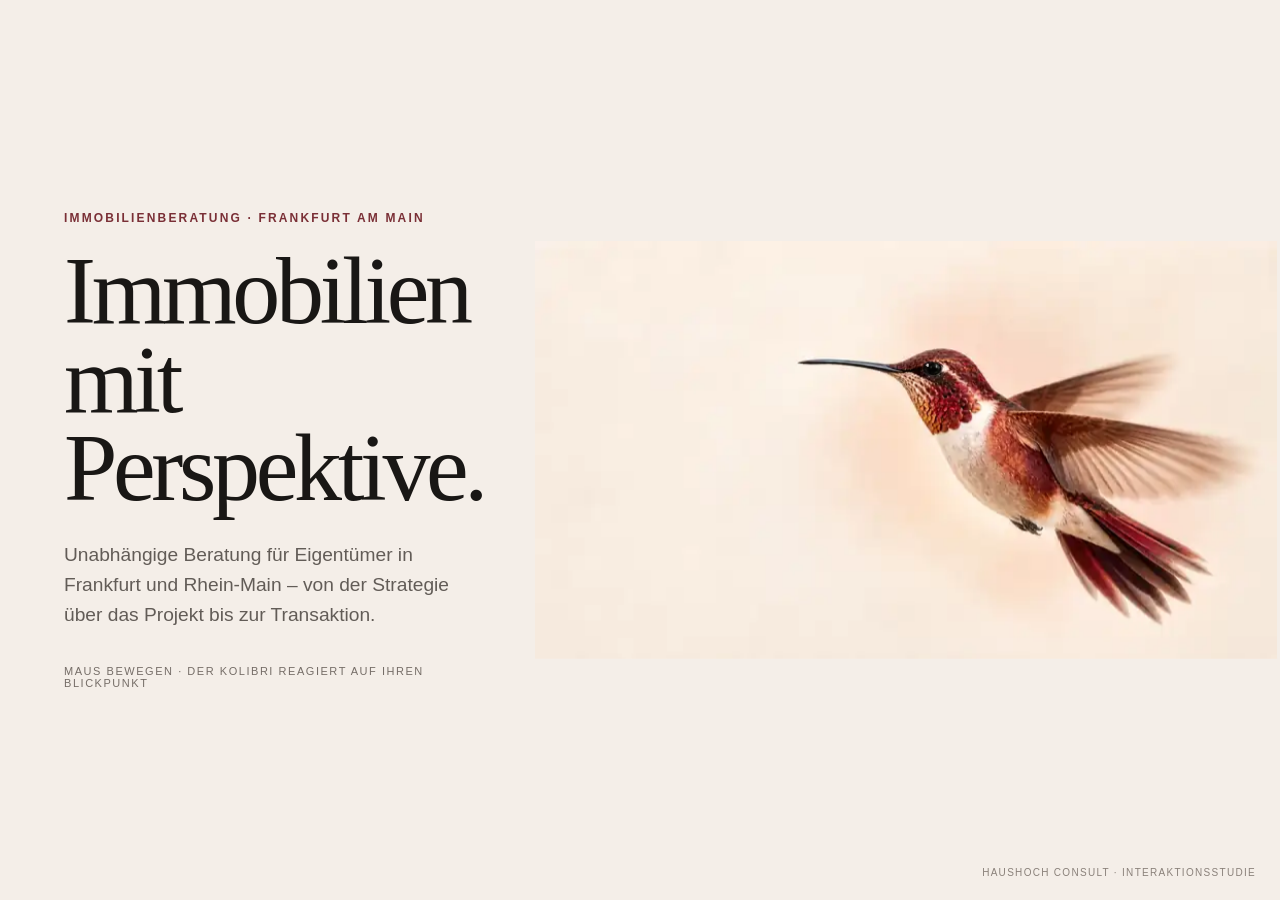
==== kolibri-interaktion/index.html @ bd792a8d "Add interactive HausHoch hummingbird cursor study" ====
<!doctype html><html lang="de"><head><meta charset="utf-8"><meta name="viewport" content="width=device-width,initial-scale=1"><title>HausHoch Consult – Kolibri Interaktion</title><style>
:root{--paper:#f4eee8;--ink:#191715;--wine:#7a2f36}*{box-sizing:border-box}body{margin:0;background:var(--paper);color:var(--ink);font-family:Arial,sans-serif}.hero{min-height:100svh;display:grid;grid-template-columns:.9fr 1.1fr;align-items:center;gap:4vw;padding:5vw;overflow:hidden;perspective:1200px}.copy{max-width:620px}.ey{font-size:12px;letter-spacing:.18em;text-transform:uppercase;color:var(--wine);font-weight:700;margin-bottom:22px}h1{font:400 clamp(54px,7.5vw,116px)/.92 Georgia,serif;letter-spacing:-.045em;margin:0}.lead{font-size:clamp(17px,1.5vw,22px);line-height:1.55;color:#625c57;max-width:520px;margin-top:28px}.hint{margin-top:35px;font-size:11px;letter-spacing:.14em;text-transform:uppercase;color:#756d67}.stage{display:grid;place-items:center;min-height:70vh}.bird{position:relative;width:min(760px,58vw);aspect-ratio:720/405;transform-style:preserve-3d;will-change:transform;transform:translate3d(var(--tx,0),var(--ty,0),0) rotateX(var(--rx,0deg)) rotateY(var(--ry,0deg)) rotateZ(var(--rz,0deg))}.bird img{width:100%;height:100%;object-fit:contain;display:block;pointer-events:none;user-select:none}.eye{position:absolute;left:53.15%;top:30.5%;width:clamp(10px,1.15vw,17px);aspect-ratio:1;border-radius:50%;transform:translate(-50%,-50%) translate3d(var(--ex,0),var(--ey,0),20px);background:radial-gradient(circle at 35% 30%,#fff 0 10%,transparent 11%),radial-gradient(circle,#050404 0 62%,rgba(30,10,10,.3) 72%,transparent 78%);opacity:.74;pointer-events:none}.tag{position:fixed;right:24px;bottom:22px;font-size:10px;letter-spacing:.13em;text-transform:uppercase;color:#8a817a}@media(max-width:900px){.hero{grid-template-columns:1fr;padding:90px 24px 40px}.stage{min-height:44vh}.bird{width:min(900px,96vw)}.hint{display:none}}@media(pointer:coarse),(prefers-reduced-motion:reduce){.bird{transform:none!important}.eye{display:none}}
</style></head><body><main class="hero" id="hero"><div class="copy"><div class="ey">Immobilienberatung · Frankfurt am Main</div><h1>Immobilien mit Perspektive.</h1><p class="lead">Unabhängige Beratung für Eigentümer in Frankfurt und Rhein-Main – von der Strategie über das Projekt bis zur Transaktion.</p><div class="hint">Maus bewegen · der Kolibri reagiert auf Ihren Blickpunkt</div></div><div class="stage"><div class="bird" id="bird"><img src="[data-uri]" alt="HausHoch Kolibri"><span class="eye"></span></div></div><div class="tag">HausHoch Consult · Interaktionsstudie</div></main><script>
(()=>{if(matchMedia('(pointer:coarse)').matches||matchMedia('(prefers-reduced-motion:reduce)').matches)return;const s=document.getElementById('hero'),b=document.getElementById('bird'),t={x:0,y:0,a:0},c={x:0,y:0,a:0};let f=0;const cl=(v,a,z)=>Math.max(a,Math.min(z,v));function p(e){const r=s.getBoundingClientRect();t.x=cl(((e.clientX-r.left)/r.width)*2-1,-1,1);t.y=cl(((e.clientY-r.top)/r.height)*2-1,-1,1);t.a=1;if(!f)f=requestAnimationFrame(k)}function l(){t.x=t.y=t.a=0;if(!f)f=requestAnimationFrame(k)}function k(){f=0;const q=t.a?.085:.065;c.x+=(t.x-c.x)*q;c.y+=(t.y-c.y)*q;c.a+=(t.a-c.a)*.07;const x=c.x*c.a,y=c.y*c.a;b.style.setProperty('--ry',(x*6.8).toFixed(3)+'deg');b.style.setProperty('--rx',(-y*4.2).toFixed(3)+'deg');b.style.setProperty('--rz',(-x*y*1.35).toFixed(3)+'deg');b.style.setProperty('--tx',(x*8).toFixed(2)+'px');b.style.setProperty('--ty',(y*5).toFixed(2)+'px');b.style.setProperty('--ex',(x*3).toFixed(2)+'px');b.style.setProperty('--ey',(y*2.1).toFixed(2)+'px');if(Math.abs(t.x-c.x)>.001||Math.abs(t.y-c.y)>.001||Math.abs(t.a-c.a)>.001)f=requestAnimationFrame(k)}s.addEventListener('pointermove',p,{passive:true});s.addEventListener('pointerenter',p,{passive:true});s.addEventListener('pointerleave',l,{passive:true});addEventListener('blur',l,{passive:true})})();
</script></body></html>
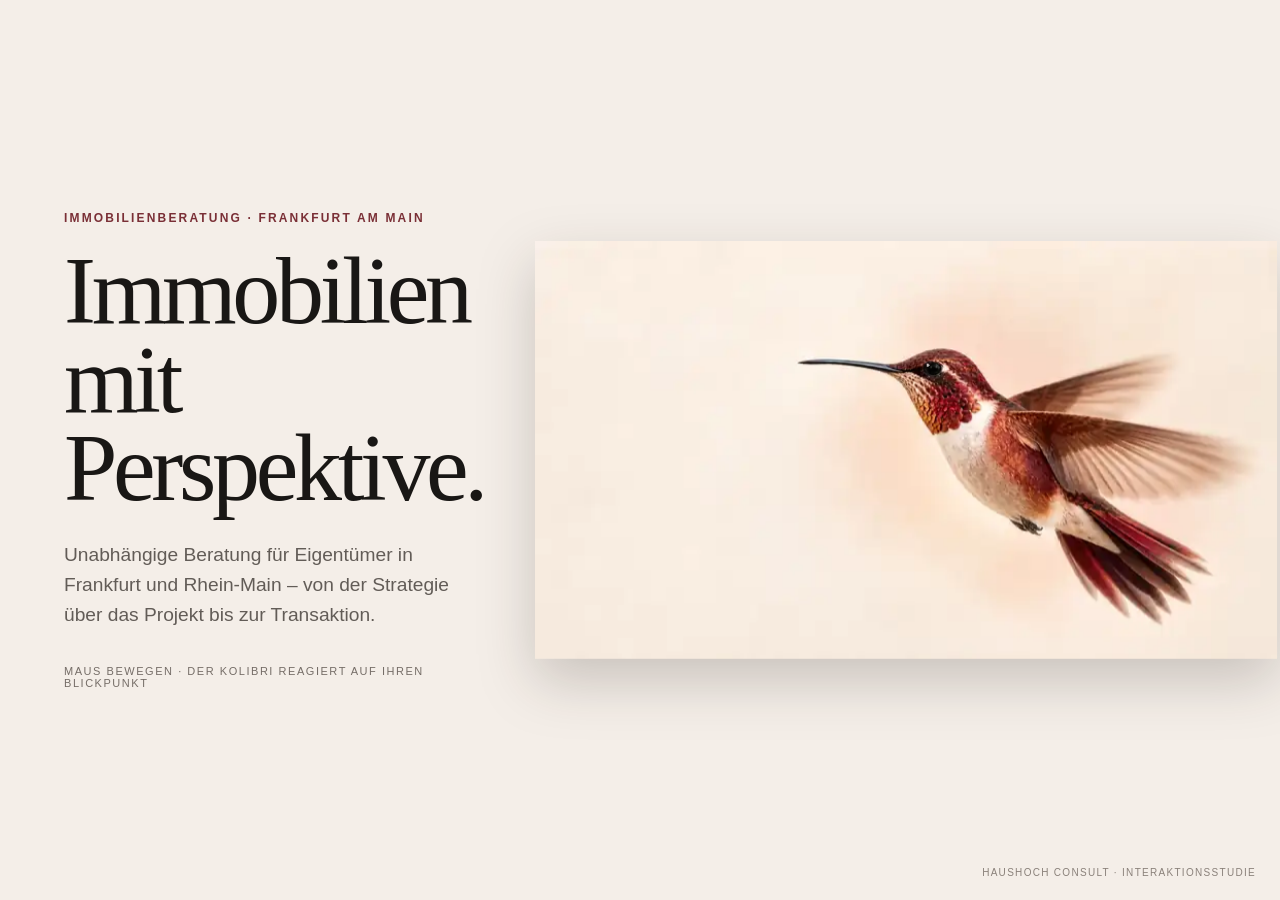
==== commit 512f0467: "Refine Kolibri cursor motion" ====
--- a/kolibri-interaktion/index.html
+++ b/kolibri-interaktion/index.html
@@ -1,5 +1,34 @@
 <!doctype html><html lang="de"><head><meta charset="utf-8"><meta name="viewport" content="width=device-width,initial-scale=1"><title>HausHoch Consult – Kolibri Interaktion</title><style>
-:root{--paper:#f4eee8;--ink:#191715;--wine:#7a2f36}*{box-sizing:border-box}body{margin:0;background:var(--paper);color:var(--ink);font-family:Arial,sans-serif}.hero{min-height:100svh;display:grid;grid-template-columns:.9fr 1.1fr;align-items:center;gap:4vw;padding:5vw;overflow:hidden;perspective:1200px}.copy{max-width:620px}.ey{font-size:12px;letter-spacing:.18em;text-transform:uppercase;color:var(--wine);font-weight:700;margin-bottom:22px}h1{font:400 clamp(54px,7.5vw,116px)/.92 Georgia,serif;letter-spacing:-.045em;margin:0}.lead{font-size:clamp(17px,1.5vw,22px);line-height:1.55;color:#625c57;max-width:520px;margin-top:28px}.hint{margin-top:35px;font-size:11px;letter-spacing:.14em;text-transform:uppercase;color:#756d67}.stage{display:grid;place-items:center;min-height:70vh}.bird{position:relative;width:min(760px,58vw);aspect-ratio:720/405;transform-style:preserve-3d;will-change:transform;transform:translate3d(var(--tx,0),var(--ty,0),0) rotateX(var(--rx,0deg)) rotateY(var(--ry,0deg)) rotateZ(var(--rz,0deg))}.bird img{width:100%;height:100%;object-fit:contain;display:block;pointer-events:none;user-select:none}.eye{position:absolute;left:53.15%;top:30.5%;width:clamp(10px,1.15vw,17px);aspect-ratio:1;border-radius:50%;transform:translate(-50%,-50%) translate3d(var(--ex,0),var(--ey,0),20px);background:radial-gradient(circle at 35% 30%,#fff 0 10%,transparent 11%),radial-gradient(circle,#050404 0 62%,rgba(30,10,10,.3) 72%,transparent 78%);opacity:.74;pointer-events:none}.tag{position:fixed;right:24px;bottom:22px;font-size:10px;letter-spacing:.13em;text-transform:uppercase;color:#8a817a}@media(max-width:900px){.hero{grid-template-columns:1fr;padding:90px 24px 40px}.stage{min-height:44vh}.bird{width:min(900px,96vw)}.hint{display:none}}@media(pointer:coarse),(prefers-reduced-motion:reduce){.bird{transform:none!important}.eye{display:none}}
-</style></head><body><main class="hero" id="hero"><div class="copy"><div class="ey">Immobilienberatung · Frankfurt am Main</div><h1>Immobilien mit Perspektive.</h1><p class="lead">Unabhängige Beratung für Eigentümer in Frankfurt und Rhein-Main – von der Strategie über das Projekt bis zur Transaktion.</p><div class="hint">Maus bewegen · der Kolibri reagiert auf Ihren Blickpunkt</div></div><div class="stage"><div class="bird" id="bird"><img src="[data-uri]" alt="HausHoch Kolibri"><span class="eye"></span></div></div><div class="tag">HausHoch Consult · Interaktionsstudie</div></main><script>
-(()=>{if(matchMedia('(pointer:coarse)').matches||matchMedia('(prefers-reduced-motion:reduce)').matches)return;const s=document.getElementById('hero'),b=document.getElementById('bird'),t={x:0,y:0,a:0},c={x:0,y:0,a:0};let f=0;const cl=(v,a,z)=>Math.max(a,Math.min(z,v));function p(e){const r=s.getBoundingClientRect();t.x=cl(((e.clientX-r.left)/r.width)*2-1,-1,1);t.y=cl(((e.clientY-r.top)/r.height)*2-1,-1,1);t.a=1;if(!f)f=requestAnimationFrame(k)}function l(){t.x=t.y=t.a=0;if(!f)f=requestAnimationFrame(k)}function k(){f=0;const q=t.a?.085:.065;c.x+=(t.x-c.x)*q;c.y+=(t.y-c.y)*q;c.a+=(t.a-c.a)*.07;const x=c.x*c.a,y=c.y*c.a;b.style.setProperty('--ry',(x*6.8).toFixed(3)+'deg');b.style.setProperty('--rx',(-y*4.2).toFixed(3)+'deg');b.style.setProperty('--rz',(-x*y*1.35).toFixed(3)+'deg');b.style.setProperty('--tx',(x*8).toFixed(2)+'px');b.style.setProperty('--ty',(y*5).toFixed(2)+'px');b.style.setProperty('--ex',(x*3).toFixed(2)+'px');b.style.setProperty('--ey',(y*2.1).toFixed(2)+'px');if(Math.abs(t.x-c.x)>.001||Math.abs(t.y-c.y)>.001||Math.abs(t.a-c.a)>.001)f=requestAnimationFrame(k)}s.addEventListener('pointermove',p,{passive:true});s.addEventListener('pointerenter',p,{passive:true});s.addEventListener('pointerleave',l,{passive:true});addEventListener('blur',l,{passive:true})})();
-</script></body></html>+:root{--paper:#f4eee8;--ink:#191715;--wine:#7a2f36}*{box-sizing:border-box}body{margin:0;background:var(--paper);color:var(--ink);font-family:Arial,sans-serif}.hero{min-height:100svh;display:grid;grid-template-columns:.9fr 1.1fr;align-items:center;gap:4vw;padding:5vw;overflow:hidden;perspective:1200px}.copy{max-width:620px}.ey{font-size:12px;letter-spacing:.18em;text-transform:uppercase;color:var(--wine);font-weight:700;margin-bottom:22px}h1{font:400 clamp(54px,7.5vw,116px)/.92 Georgia,serif;letter-spacing:-.045em;margin:0}.lead{font-size:clamp(17px,1.5vw,22px);line-height:1.55;color:#625c57;max-width:520px;margin-top:28px}.hint{margin-top:35px;font-size:11px;letter-spacing:.14em;text-transform:uppercase;color:#756d67}.stage{display:grid;place-items:center;min-height:70vh;perspective:1200px;perspective-origin:54% 46%}.bird{position:relative;width:min(760px,58vw);aspect-ratio:720/405;transform-style:preserve-3d;transform-origin:54% 52%;will-change:transform,filter;transform:translate3d(var(--tx,0px),var(--ty,0px),var(--tz,0px)) rotateX(var(--rx,0deg)) rotateY(var(--ry,0deg)) rotateZ(var(--rz,0deg)) scale(var(--sc,1));filter:drop-shadow(var(--sx,0px) var(--sy,22px) var(--sb,28px) rgba(28,20,16,.20))}.bird img{width:100%;height:100%;object-fit:contain;display:block;pointer-events:none;user-select:none;transform:translate3d(0,0,8px);animation:kolibriHover 4.8s ease-in-out infinite;will-change:transform}.eye{position:absolute;left:53.15%;top:30.5%;width:clamp(10px,1.15vw,17px);aspect-ratio:1;border-radius:50%;transform:translate(-50%,-50%) translate3d(var(--ex,0px),var(--ey,0px),28px);background:radial-gradient(circle at 35% 30%,#fff 0 10%,transparent 11%),radial-gradient(circle,#050404 0 62%,rgba(30,10,10,.3) 72%,transparent 78%);opacity:.72;filter:drop-shadow(0 1px 1px rgba(0,0,0,.25));pointer-events:none;will-change:transform}@keyframes kolibriHover{0%,100%{transform:translate3d(0,0,8px) rotateZ(0deg)}50%{transform:translate3d(0,-3px,12px) rotateZ(.18deg)}}.tag{position:fixed;right:24px;bottom:22px;font-size:10px;letter-spacing:.13em;text-transform:uppercase;color:#8a817a}@media(max-width:900px){.hero{grid-template-columns:1fr;padding:90px 24px 40px}.stage{min-height:44vh}.bird{width:min(900px,96vw)}.hint{display:none}}@media(pointer:coarse),(prefers-reduced-motion:reduce){.bird{transform:none!important;filter:none!important}.bird img{animation:none!important;transform:none!important}.eye{display:none}}
+</style></head><body><main class="hero" id="hero"><div class="copy"><div class="ey">Immobilienberatung · Frankfurt am Main</div><h1>Immobilien mit Perspektive.</h1><p class="lead">Unabhängige Beratung für Eigentümer in Frankfurt und Rhein-Main – von der Strategie über das Projekt bis zur Transaktion.</p><div class="hint">Maus bewegen · der Kolibri reagiert auf Ihren Blickpunkt</div></div><div class="stage"><div class="bird" id="bird"><img src="[data-uri]" alt="HausHoch Kolibri"><span class="eye"></span></div></div><div class="tag">HausHoch Consult · Interaktionsstudie</div></main><script>(()=>{if(matchMedia('(pointer:coarse)').matches||matchMedia('(prefers-reduced-motion:reduce)').matches)return;
+const s=document.getElementById('hero'),b=document.getElementById('bird'),e=b?.querySelector('.eye');if(!s||!b)return;
+const t={x:0,y:0,a:0},c={x:0,y:0,a:0},g={x:0,y:0,a:0};let f=0;
+const cl=(v,a,z)=>Math.max(a,Math.min(z,v));
+const kick=()=>{if(!f)f=requestAnimationFrame(k)};
+function p(ev){
+  const r=b.getBoundingClientRect(),cx=r.left+r.width*.54,cy=r.top+r.height*.50;
+  const sx=Math.max(innerWidth*.42,r.width*.72),sy=Math.max(innerHeight*.42,r.height*.9);
+  t.x=cl((ev.clientX-cx)/sx,-1,1);t.y=cl((ev.clientY-cy)/sy,-1,1);t.a=1;kick()
+}
+function l(){t.x=t.y=t.a=0;kick()}
+function k(){
+  f=0;
+  const qb=t.a?.075:.055,qg=t.a?.22:.13;
+  c.x+=(t.x-c.x)*qb;c.y+=(t.y-c.y)*qb;c.a+=(t.a-c.a)*.075;
+  g.x+=(t.x-g.x)*qg;g.y+=(t.y-g.y)*qg;g.a+=(t.a-g.a)*.18;
+  const x=c.x*c.a,y=c.y*c.a,gx=g.x*g.a,gy=g.y*g.a;
+  b.style.setProperty('--ry',(x*8.6).toFixed(3)+'deg');
+  b.style.setProperty('--rx',(-y*5.7).toFixed(3)+'deg');
+  b.style.setProperty('--rz',((-x*.55)-(x*y*.9)).toFixed(3)+'deg');
+  b.style.setProperty('--tx',(x*12).toFixed(2)+'px');
+  b.style.setProperty('--ty',(y*7).toFixed(2)+'px');
+  b.style.setProperty('--tz',(c.a*8).toFixed(2)+'px');
+  b.style.setProperty('--sc',(1+c.a*.009).toFixed(4));
+  b.style.setProperty('--sx',(-x*12).toFixed(2)+'px');
+  b.style.setProperty('--sy',(22-y*5).toFixed(2)+'px');
+  b.style.setProperty('--sb',(28+c.a*4).toFixed(2)+'px');
+  if(e){e.style.setProperty('--ex',(gx*4.6).toFixed(2)+'px');e.style.setProperty('--ey',(gy*3.0).toFixed(2)+'px')}
+  if(Math.abs(t.x-c.x)>.001||Math.abs(t.y-c.y)>.001||Math.abs(t.a-c.a)>.001||Math.abs(t.x-g.x)>.001||Math.abs(t.y-g.y)>.001)kick()
+}
+s.addEventListener('pointermove',p,{passive:true});s.addEventListener('pointerenter',p,{passive:true});s.addEventListener('pointerleave',l,{passive:true});addEventListener('blur',l,{passive:true})
+})();</script></body></html>
